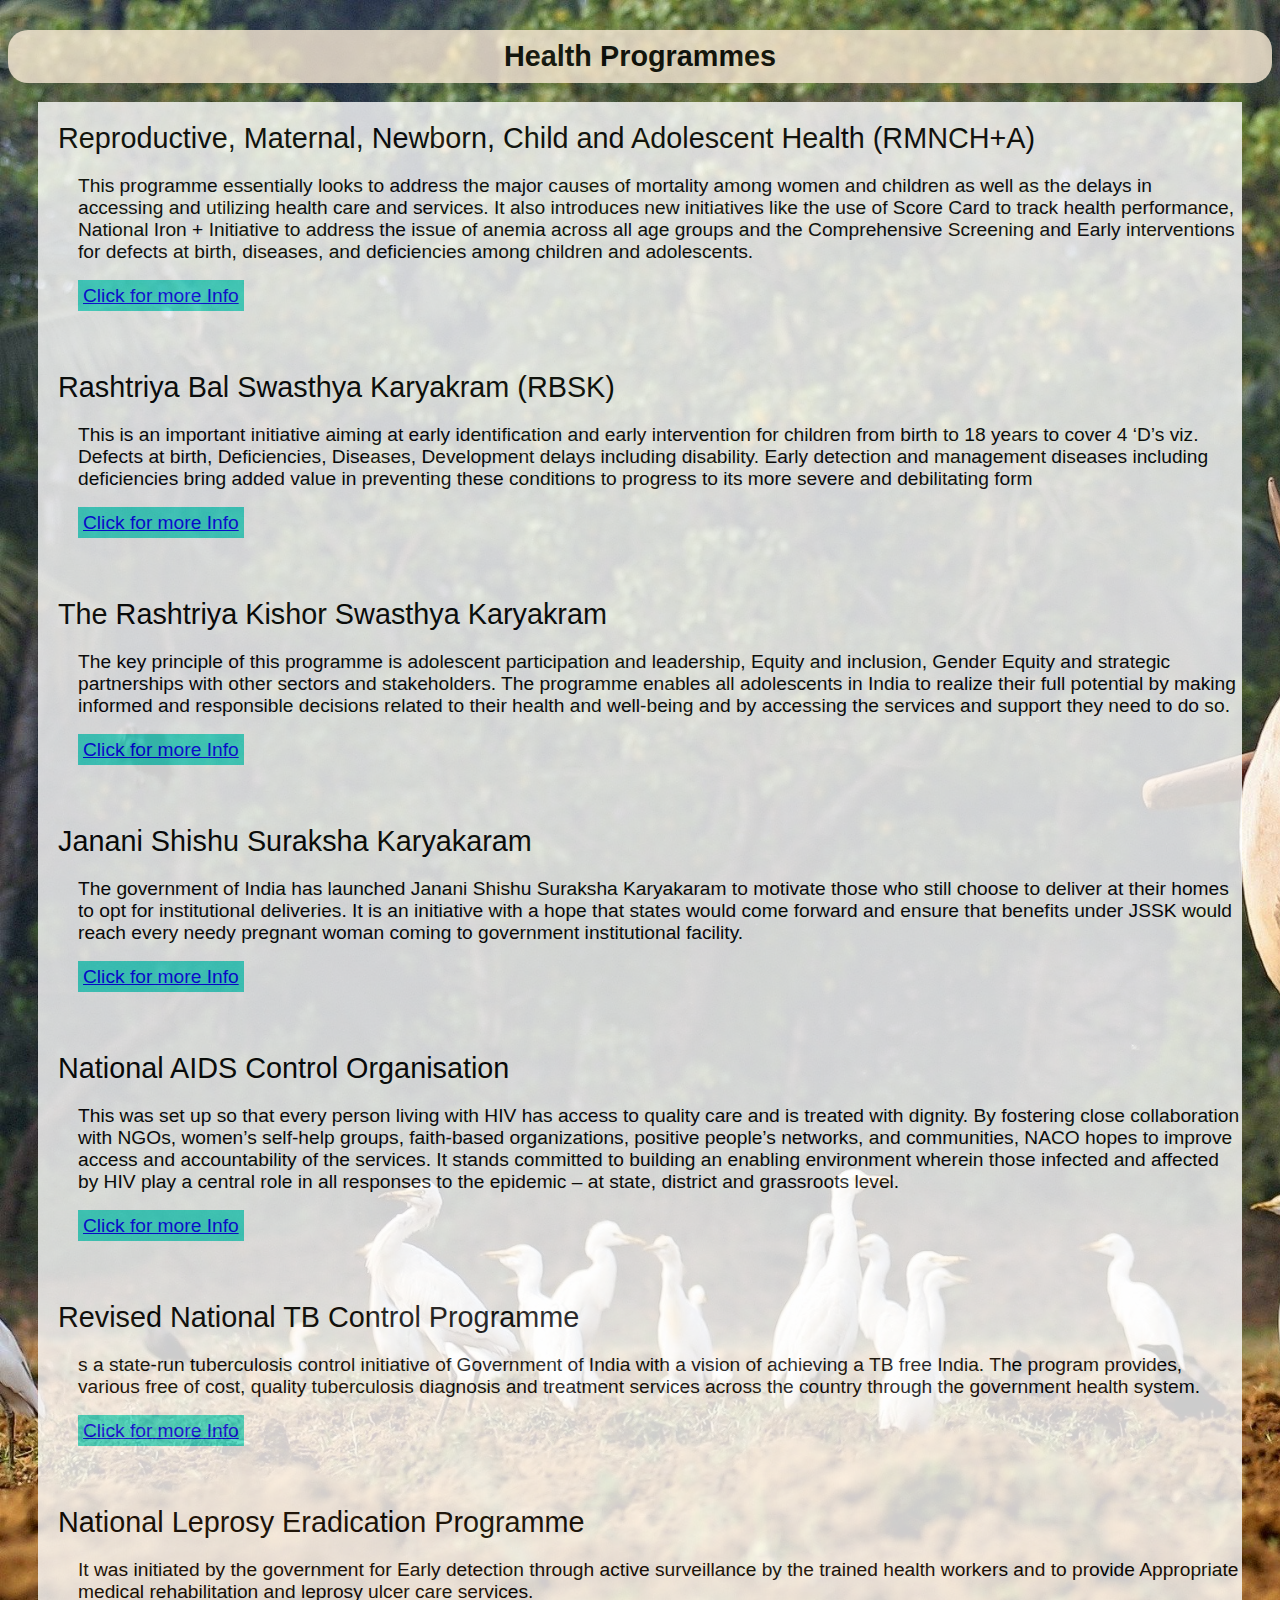
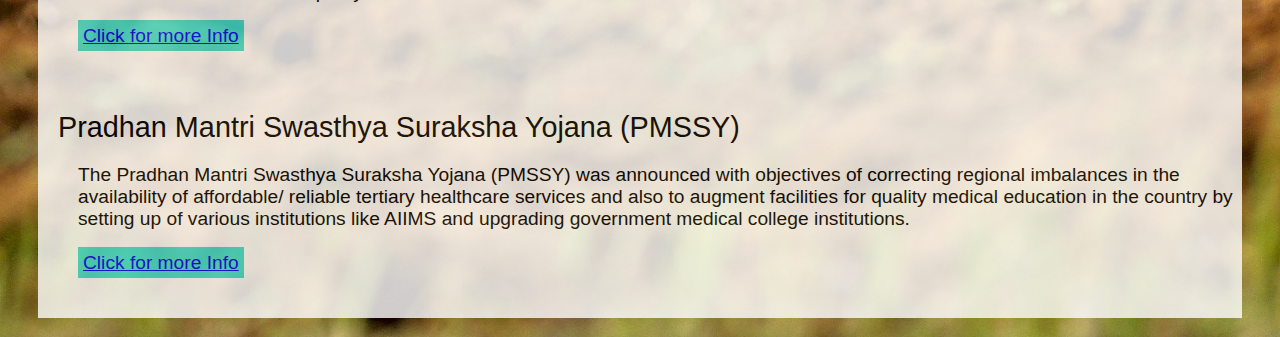
==== index4.html @ 311820ff "Add files via upload" ====
<!DOCTYPE html>
<html lang="en">
<head>
    <meta charset="UTF-8">
    <meta http-equiv="X-UA-Compatible" content="IE=edge">
    <meta name="viewport" content="width=device-width, initial-scale=1.0">
    <title>Health Programmes</title>
    <style>
       *{
            font-family:Arial, Helvetica, sans-serif;
        }
        body{
            background-image: url("agriBack1.jpg");
            background-repeat: no-repeat;
            background-size: cover;
            height: 100%;
        }
        .bar {
            background-color: antiquewhite;
            opacity: 0.8;
            border-radius: 20px;
            padding: 10px; 
            margin-top: 30px; 
            text-align: center;
        }
        .scheme {
            font-family:Verdana, Geneva, Tahoma, sans-serif ;
            font-size: 1.5em;
            padding: 20px;
        }
        .content{
            position:relative;
            margin-left: 30px;
            margin-right: 30px;
            background-color: white;
            opacity: 0.8;
        }
        .link {
            background-color: turquoise;
            color: rgb(255, 81, 0);
            
            padding: 5px;
            text-decoration: none;
        }
        .link:hover{
            background-color: tan;
            color: white;
        }
    </style>
</head>
<body>
    <div class="bar">
       <div style="font-size: 1.8em;font-weight: bold;">Health Programmes</div>
    </div>
    <div class="content">
        <dl style="font-size: larger;">
            <dt class="scheme">Reproductive, Maternal, Newborn, Child and Adolescent Health (RMNCH+A)</dt>
            <dd>This programme essentially looks to address the major causes of mortality among women and children as well as the delays in accessing and utilizing health care and services. It also introduces new initiatives like the use of Score Card to track health performance, National Iron + Initiative to address the issue of anemia across all age groups and the Comprehensive Screening and Early interventions for defects at birth, diseases, and deficiencies among children and adolescents.<br><br><span class="link"><a href="https://nhm.gov.in/images/pdf/RMNCH+A/RMNCH+A_Strategy.pdf" target="_blank">Click for more Info</a></span></dd><br><br>
            <dt class="scheme">Rashtriya Bal Swasthya Karyakram (RBSK)</dt>
            <dd>This is an important initiative aiming at early identification and early intervention for children from birth to 18 years to cover 4 ‘D’s viz. Defects at birth, Deficiencies, Diseases, Development delays including disability. Early detection and management diseases including deficiencies bring added value in preventing these conditions to progress to its more severe and debilitating form<br><br><span class="link"><a href="https://rbsk.gov.in/RBSKLive/" target="_blank">Click for more Info</a></span></dd><br><br>
            <dt class="scheme">The Rashtriya Kishor Swasthya Karyakram</dt>
            <dd>The key principle of this programme is adolescent participation and leadership, Equity and inclusion, Gender Equity and strategic partnerships with other sectors and stakeholders. The programme enables all adolescents in India to realize their full potential by making informed and responsible decisions related to their health and well-being and by accessing the services and support they need to do so.<br><br><span class="link"><a href="https://nhm.gov.in/index1.php?lang=1&level=2&sublinkid=818&lid=221" target="_blank">Click for more Info</a></span></dd><br><br>
            <dt class="scheme">Janani Shishu Suraksha Karyakaram</dt>
            <dd>The government of India has launched Janani Shishu Suraksha Karyakaram to motivate those who still choose to deliver at their homes to opt for institutional deliveries. It is an initiative with a hope that states would come forward and ensure that benefits under JSSK would reach every needy pregnant woman coming to government institutional facility.<br><br><span class="link"><a href="https://nhm.gov.in/index1.php?lang=1&level=3&sublinkid=842&lid=308" target="_blank">Click for more Info</a></span></dd><br><br>
            <dt class="scheme">National AIDS Control Organisation</dt>
            <dd>This was set up so that every person living with HIV has access to quality care and is treated with dignity. By fostering close collaboration with NGOs, women’s self-help groups, faith-based organizations, positive people’s networks, and communities, NACO hopes to improve access and accountability of the services. It stands committed to building an enabling environment wherein those infected and affected by HIV play a central role in all responses to the epidemic – at state, district and grassroots level.<br><br><span class="link"><a href="http://naco.gov.in/" target="_blank">Click for more Info</a></span></dd><br><br>
            <dt class="scheme"> Revised National TB Control Programme</dt>
            <dd>s a state-run tuberculosis control initiative of Government of India with a vision of achieving a TB free India. The program provides, various free of cost, quality tuberculosis diagnosis and treatment services across the country through the government health system.<br><br><span class="link"><a href="https://dghs.gov.in/content/1358_3_RevisedNationalTuberculosisControlProgramme.aspx" target="_blank">Click for more Info</a></span></dd><br><br>
            <dt class="scheme">National Leprosy Eradication Programme</dt>
            <dd>It was initiated by the government for Early detection through active surveillance by the trained health workers and to provide Appropriate medical rehabilitation and leprosy ulcer care services.<br><br><span class="link"><a href="https://dghs.gov.in/content/1349_3_NationalLeprosyEradicationProgramme.aspx" target="_blank">Click for more Info</a></span></dd><br><br>
            <dt class="scheme">Pradhan Mantri Swasthya Suraksha Yojana (PMSSY) </dt>
            <dd>The Pradhan Mantri Swasthya Suraksha Yojana (PMSSY) was announced with objectives of correcting regional imbalances in the availability of affordable/ reliable tertiary healthcare services and also to augment facilities for quality medical education in the country by setting up of various institutions like AIIMS and upgrading government medical college institutions.<br><br><span class="link"><a href="http://pmssy-mohfw.nic.in/" target="_blank">Click for more Info</a></span></dd><br><br>
            
        </dl>
    </div>
</body>
</html>
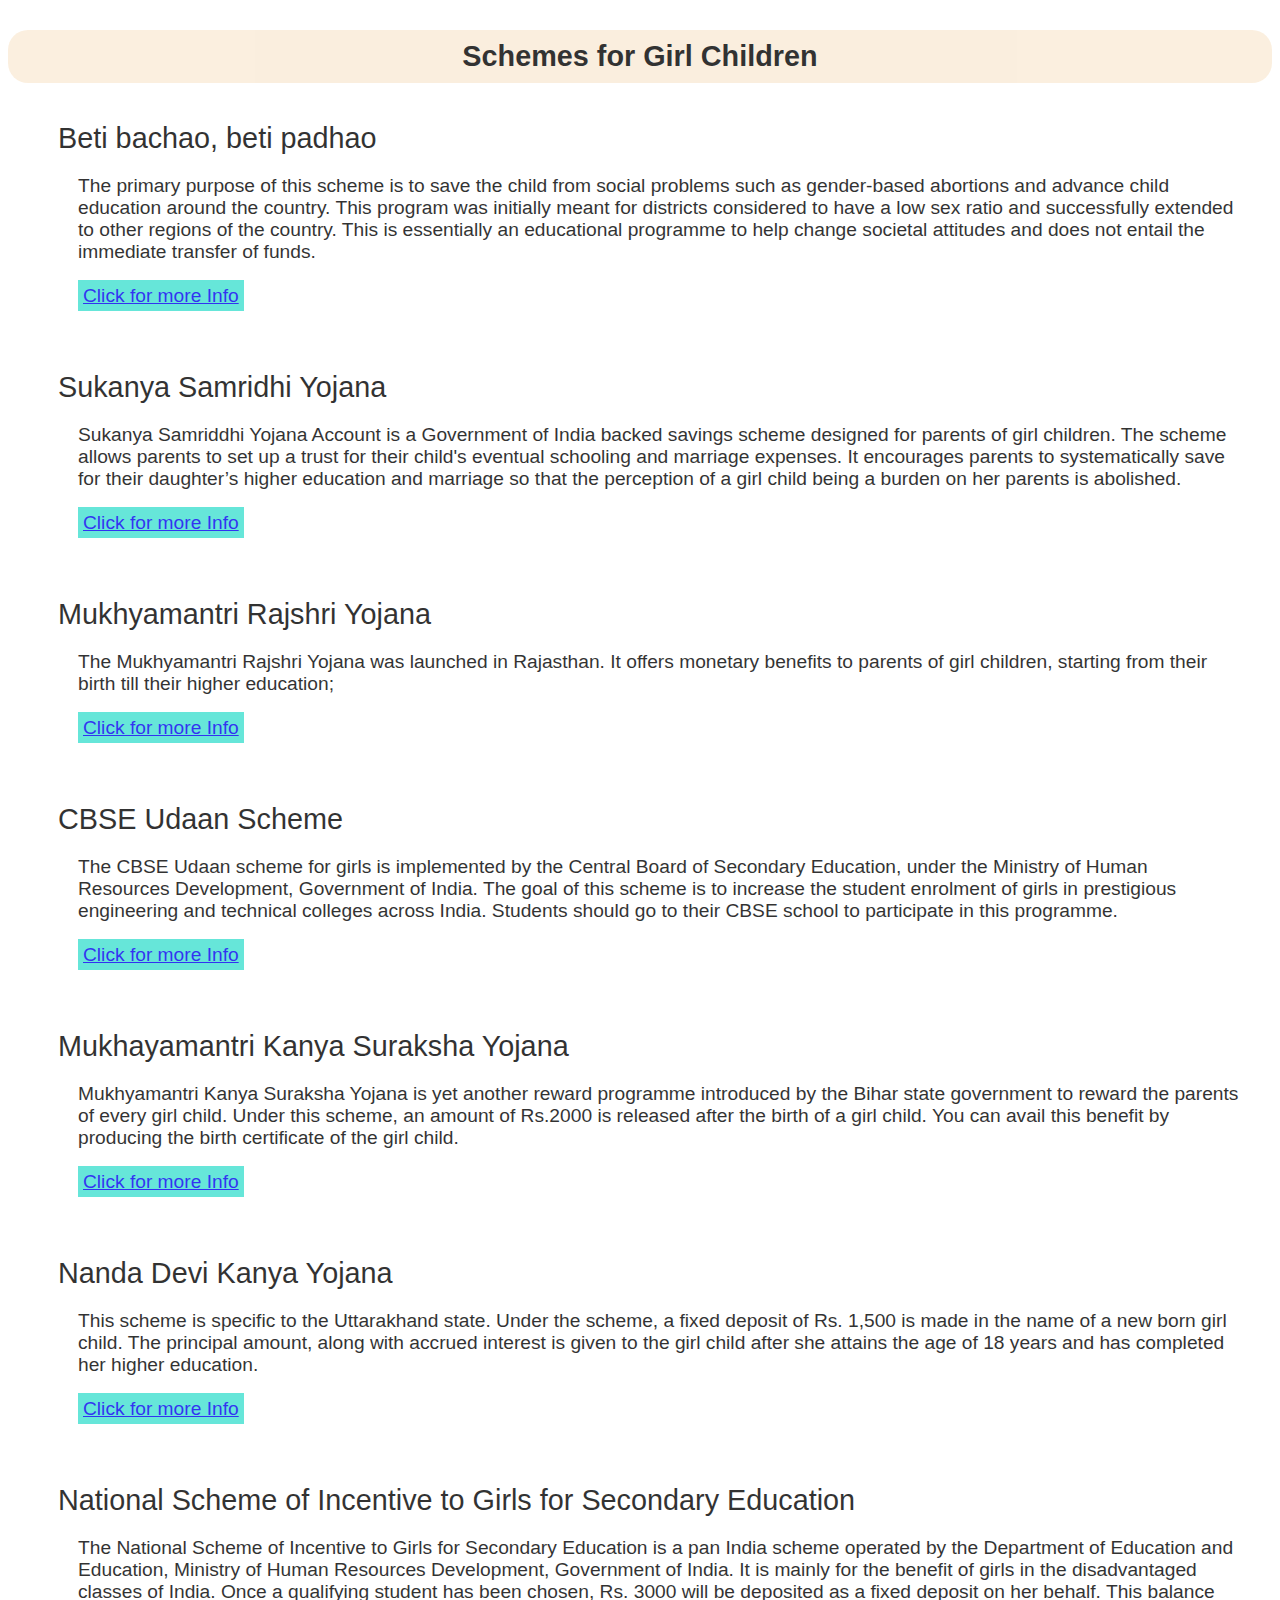
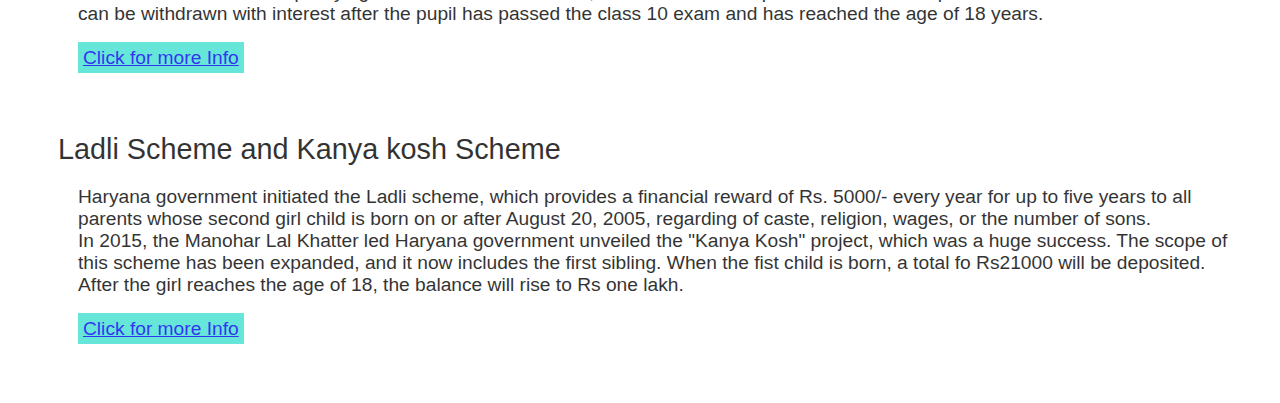
==== commit c80dbdb2: "Add files via upload" ====
--- a/index4.html
+++ b/index4.html
@@ -4,13 +4,13 @@
     <meta charset="UTF-8">
     <meta http-equiv="X-UA-Compatible" content="IE=edge">
     <meta name="viewport" content="width=device-width, initial-scale=1.0">
-    <title>Health Programmes</title>
+    <title>Girl children schemes</title>
     <style>
        *{
             font-family:Arial, Helvetica, sans-serif;
         }
         body{
-            background-image: url("agriBack1.jpg");
+            background-image: url("pic3.jpg");
             background-repeat: no-repeat;
             background-size: cover;
             height: 100%;
@@ -50,26 +50,26 @@
 </head>
 <body>
     <div class="bar">
-       <div style="font-size: 1.8em;font-weight: bold;">Health Programmes</div>
+       <div style="font-size: 1.8em;font-weight: bold;">Schemes for Girl Children</div>
     </div>
     <div class="content">
         <dl style="font-size: larger;">
-            <dt class="scheme">Reproductive, Maternal, Newborn, Child and Adolescent Health (RMNCH+A)</dt>
-            <dd>This programme essentially looks to address the major causes of mortality among women and children as well as the delays in accessing and utilizing health care and services. It also introduces new initiatives like the use of Score Card to track health performance, National Iron + Initiative to address the issue of anemia across all age groups and the Comprehensive Screening and Early interventions for defects at birth, diseases, and deficiencies among children and adolescents.<br><br><span class="link"><a href="https://nhm.gov.in/images/pdf/RMNCH+A/RMNCH+A_Strategy.pdf" target="_blank">Click for more Info</a></span></dd><br><br>
-            <dt class="scheme">Rashtriya Bal Swasthya Karyakram (RBSK)</dt>
-            <dd>This is an important initiative aiming at early identification and early intervention for children from birth to 18 years to cover 4 ‘D’s viz. Defects at birth, Deficiencies, Diseases, Development delays including disability. Early detection and management diseases including deficiencies bring added value in preventing these conditions to progress to its more severe and debilitating form<br><br><span class="link"><a href="https://rbsk.gov.in/RBSKLive/" target="_blank">Click for more Info</a></span></dd><br><br>
-            <dt class="scheme">The Rashtriya Kishor Swasthya Karyakram</dt>
-            <dd>The key principle of this programme is adolescent participation and leadership, Equity and inclusion, Gender Equity and strategic partnerships with other sectors and stakeholders. The programme enables all adolescents in India to realize their full potential by making informed and responsible decisions related to their health and well-being and by accessing the services and support they need to do so.<br><br><span class="link"><a href="https://nhm.gov.in/index1.php?lang=1&level=2&sublinkid=818&lid=221" target="_blank">Click for more Info</a></span></dd><br><br>
-            <dt class="scheme">Janani Shishu Suraksha Karyakaram</dt>
-            <dd>The government of India has launched Janani Shishu Suraksha Karyakaram to motivate those who still choose to deliver at their homes to opt for institutional deliveries. It is an initiative with a hope that states would come forward and ensure that benefits under JSSK would reach every needy pregnant woman coming to government institutional facility.<br><br><span class="link"><a href="https://nhm.gov.in/index1.php?lang=1&level=3&sublinkid=842&lid=308" target="_blank">Click for more Info</a></span></dd><br><br>
-            <dt class="scheme">National AIDS Control Organisation</dt>
-            <dd>This was set up so that every person living with HIV has access to quality care and is treated with dignity. By fostering close collaboration with NGOs, women’s self-help groups, faith-based organizations, positive people’s networks, and communities, NACO hopes to improve access and accountability of the services. It stands committed to building an enabling environment wherein those infected and affected by HIV play a central role in all responses to the epidemic – at state, district and grassroots level.<br><br><span class="link"><a href="http://naco.gov.in/" target="_blank">Click for more Info</a></span></dd><br><br>
-            <dt class="scheme"> Revised National TB Control Programme</dt>
-            <dd>s a state-run tuberculosis control initiative of Government of India with a vision of achieving a TB free India. The program provides, various free of cost, quality tuberculosis diagnosis and treatment services across the country through the government health system.<br><br><span class="link"><a href="https://dghs.gov.in/content/1358_3_RevisedNationalTuberculosisControlProgramme.aspx" target="_blank">Click for more Info</a></span></dd><br><br>
-            <dt class="scheme">National Leprosy Eradication Programme</dt>
-            <dd>It was initiated by the government for Early detection through active surveillance by the trained health workers and to provide Appropriate medical rehabilitation and leprosy ulcer care services.<br><br><span class="link"><a href="https://dghs.gov.in/content/1349_3_NationalLeprosyEradicationProgramme.aspx" target="_blank">Click for more Info</a></span></dd><br><br>
-            <dt class="scheme">Pradhan Mantri Swasthya Suraksha Yojana (PMSSY) </dt>
-            <dd>The Pradhan Mantri Swasthya Suraksha Yojana (PMSSY) was announced with objectives of correcting regional imbalances in the availability of affordable/ reliable tertiary healthcare services and also to augment facilities for quality medical education in the country by setting up of various institutions like AIIMS and upgrading government medical college institutions.<br><br><span class="link"><a href="http://pmssy-mohfw.nic.in/" target="_blank">Click for more Info</a></span></dd><br><br>
+            <dt class="scheme">Beti bachao, beti padhao</dt>
+            <dd>The primary purpose of this scheme is to save the child from social problems such as gender-based abortions and advance child education around the country. This program was initially meant for districts considered to have a low sex ratio and successfully extended to other regions of the country. This is essentially an educational programme to help change societal attitudes and does not entail the immediate transfer of funds.<br><br><span class="link"><a href="https://wcd.nic.in/bbbp-schemes" target="_blank">Click for more Info</a></span></dd><br><br>
+            <dt class="scheme">Sukanya Samridhi Yojana</dt>
+            <dd>Sukanya Samriddhi Yojana Account is a Government of India backed savings scheme designed for parents of girl children. The scheme allows parents to set up a trust for their child's eventual schooling and marriage expenses. It encourages parents to systematically save for their daughter’s higher education and marriage so that the perception of a girl child being a burden on her parents is abolished.<br><br><span class="link"><a href="https://www.nsiindia.gov.in/InternalPage.aspx?Id_Pk=89" target="_blank">Click for more Info</a></span></dd><br><br>
+            <dt class="scheme">Mukhyamantri Rajshri Yojana</dt>
+            <dd>The Mukhyamantri Rajshri Yojana was launched in Rajasthan. It offers monetary benefits to parents of girl children, starting from their birth till their higher education;<br><br><span class="link"><a href="https://wcd.rajasthan.gov.in/content/wcd-cms/hi/dwe-home-page/schemes-and-services/mry.html" target="_blank">Click for more Info</a></span></dd><br><br>
+            <dt class="scheme">CBSE Udaan Scheme</dt>
+            <dd>The CBSE Udaan scheme for girls is implemented by the Central Board of Secondary Education, under the Ministry of Human Resources Development, Government of India. The goal of this scheme is to increase the student enrolment of girls in prestigious engineering and technical colleges across India. Students should go to their CBSE school to participate in this programme.<br><br><span class="link"><a href="https://transformingindia.mygov.in/scheme/udaan-cbse-scholarship-program/#:~:text=UDAAN%20is%20a%20project%20launched,education%20and%20engineering%20entrance%20examinations." target="_blank">Click for more Info</a></span></dd><br><br>
+            <dt class="scheme">Mukhayamantri Kanya Suraksha Yojana</dt>
+            <dd>Mukhyamantri Kanya Suraksha Yojana is yet another reward programme introduced by the Bihar state government to reward the parents of every girl child. Under this scheme, an amount of Rs.2000 is released after the birth of a girl child. You can avail this benefit by producing the birth certificate of the girl child.<br><br><span class="link"><a href="https://wdc.bih.nic.in/MKSYDetails.aspx" target="_blank">Click for more Info</a></span></dd><br><br>
+            <dt class="scheme">Nanda Devi Kanya Yojana</dt>
+            <dd>This scheme is specific to the Uttarakhand state. Under the scheme, a fixed deposit of Rs. 1,500 is made in the name of a new born girl child. The principal amount, along with accrued interest is given to the girl child after she attains the age of 18 years and has completed her higher education.<br><br><span class="link"><a href="http://escholarship.uk.gov.in/frmGauradeviDefault.aspx" target="_blank">Click for more Info</a></span></dd><br><br>
+            <dt class="scheme">National Scheme of Incentive to Girls for Secondary Education</dt>
+            <dd>The National Scheme of Incentive to Girls for Secondary Education is a pan India scheme operated by the Department of Education and Education, Ministry of Human Resources Development, Government of India. It is mainly for the benefit of girls in the disadvantaged classes of India. Once a qualifying student has been chosen, Rs. 3000 will be deposited as a fixed deposit on her behalf. This balance can be withdrawn with interest after the pupil has passed the class 10 exam and has reached the age of 18 years.<br><br><span class="link"><a href="https://dsel.education.gov.in/nsigse" target="_blank">Click for more Info</a></span></dd><br><br>
+            <dt class="scheme">Ladli Scheme and Kanya kosh Scheme</dt>
+            <dd>Haryana government initiated the Ladli scheme, which provides a financial reward of Rs. 5000/- every year for up to five years to all parents whose second girl child is born on or after August 20, 2005, regarding of caste, religion, wages, or the number of sons.<br>In 2015, the Manohar Lal Khatter led Haryana government unveiled the "Kanya Kosh" project, which was a huge success. The scope of this scheme has been expanded, and it now includes the first sibling. When the fist child is born, a total fo Rs21000 will be deposited. After the girl reaches the age of 18, the balance will rise to Rs one lakh.<br><br><span class="link"><a href="https://wcdhry.gov.in/schemes-for-women/kanya-kosh/" target="_blank">Click for more Info</a></span></dd><br><br>
             
         </dl>
     </div>
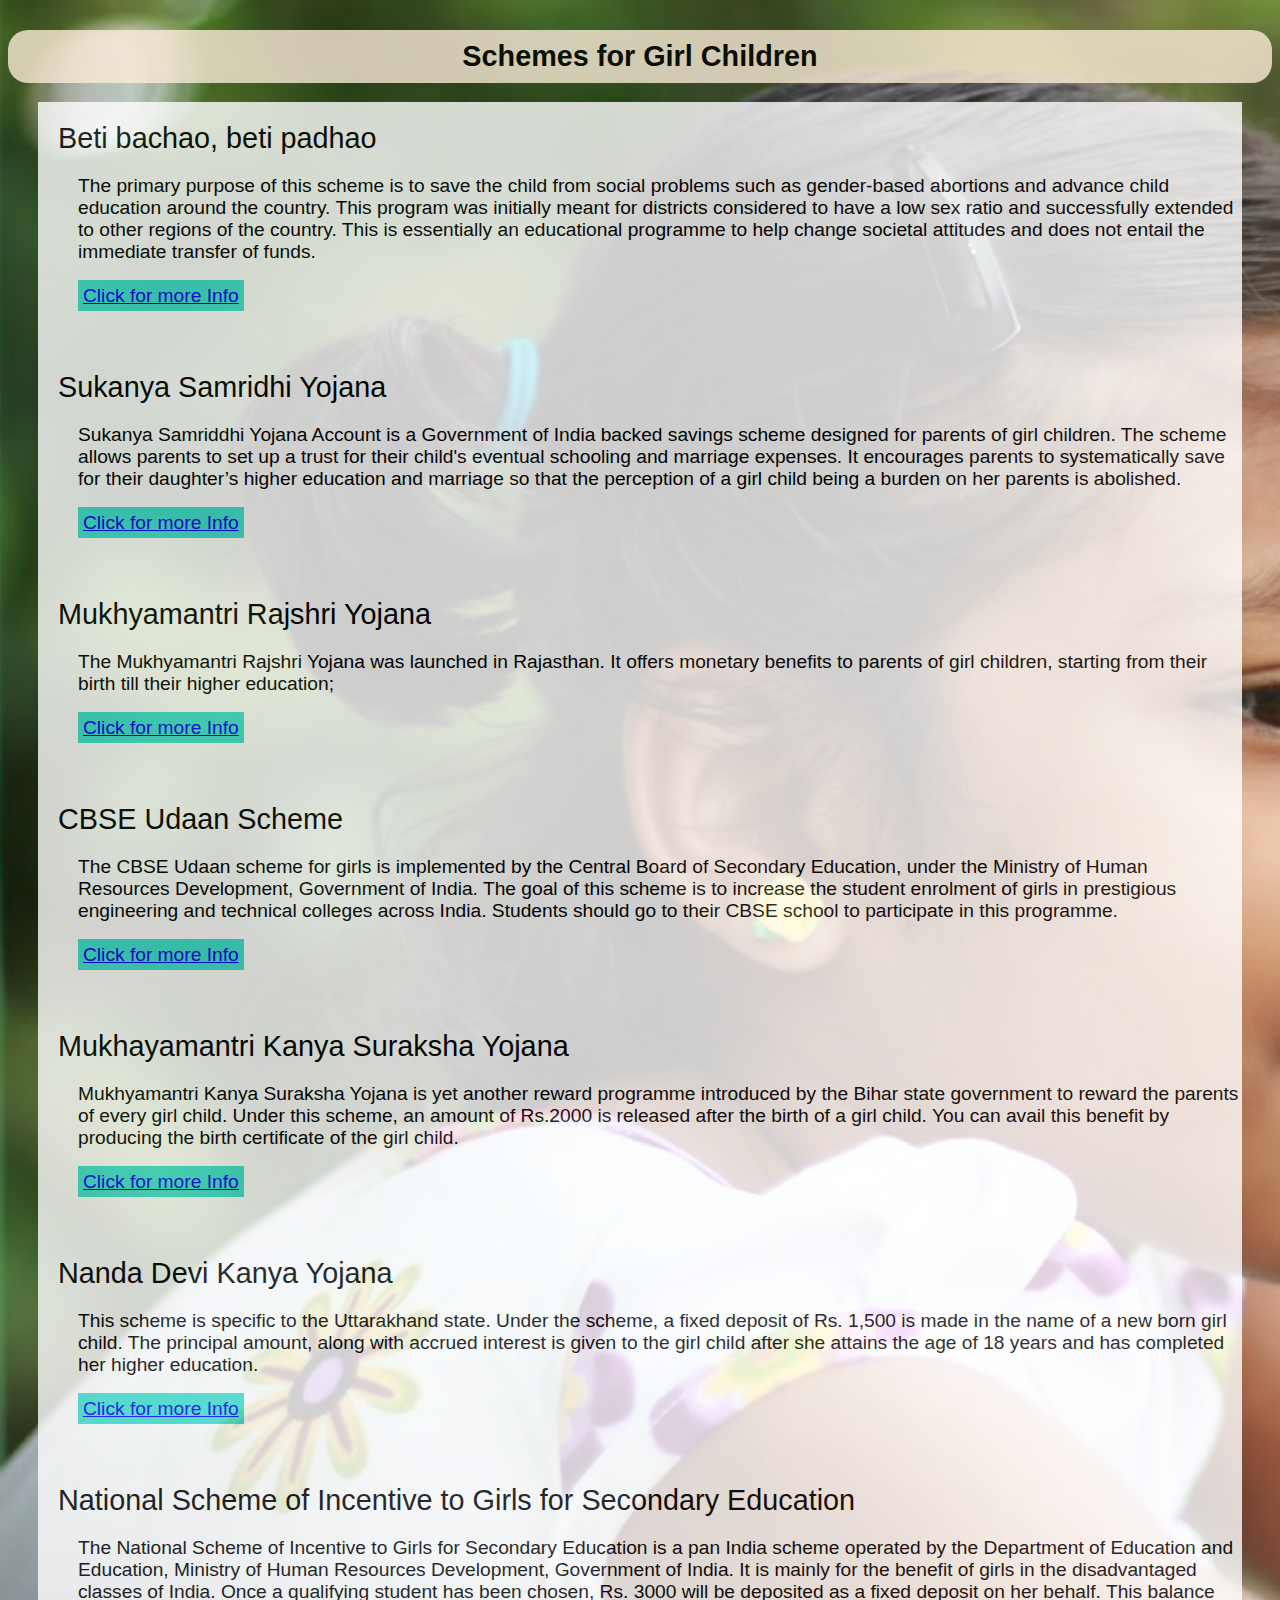
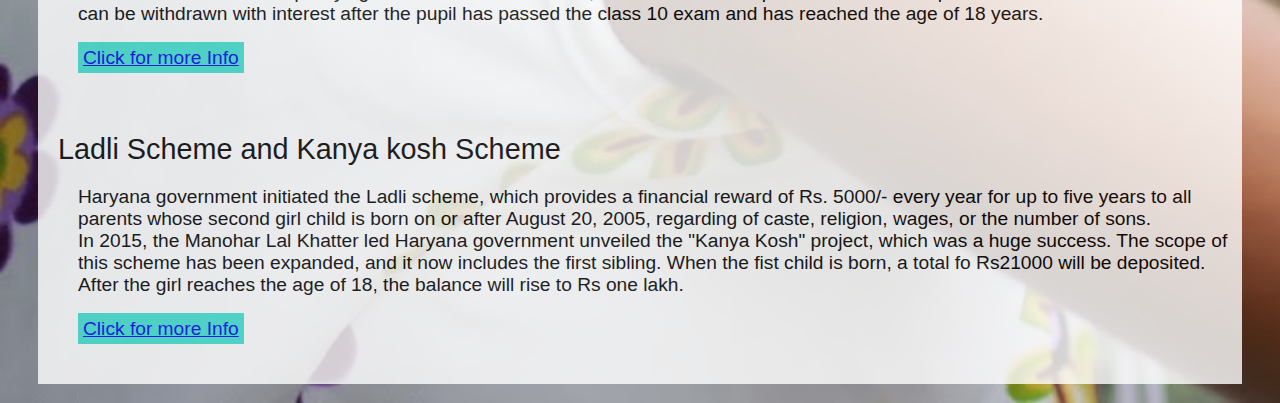
==== commit 21c7ac4a: "Update index4.html" ====
--- a/index4.html
+++ b/index4.html
@@ -10,7 +10,7 @@
             font-family:Arial, Helvetica, sans-serif;
         }
         body{
-            background-image: url("pic3.jpg");
+            background-image: url("pic3.JPG");
             background-repeat: no-repeat;
             background-size: cover;
             height: 100%;
@@ -74,4 +74,4 @@
         </dl>
     </div>
 </body>
-</html>+</html>
